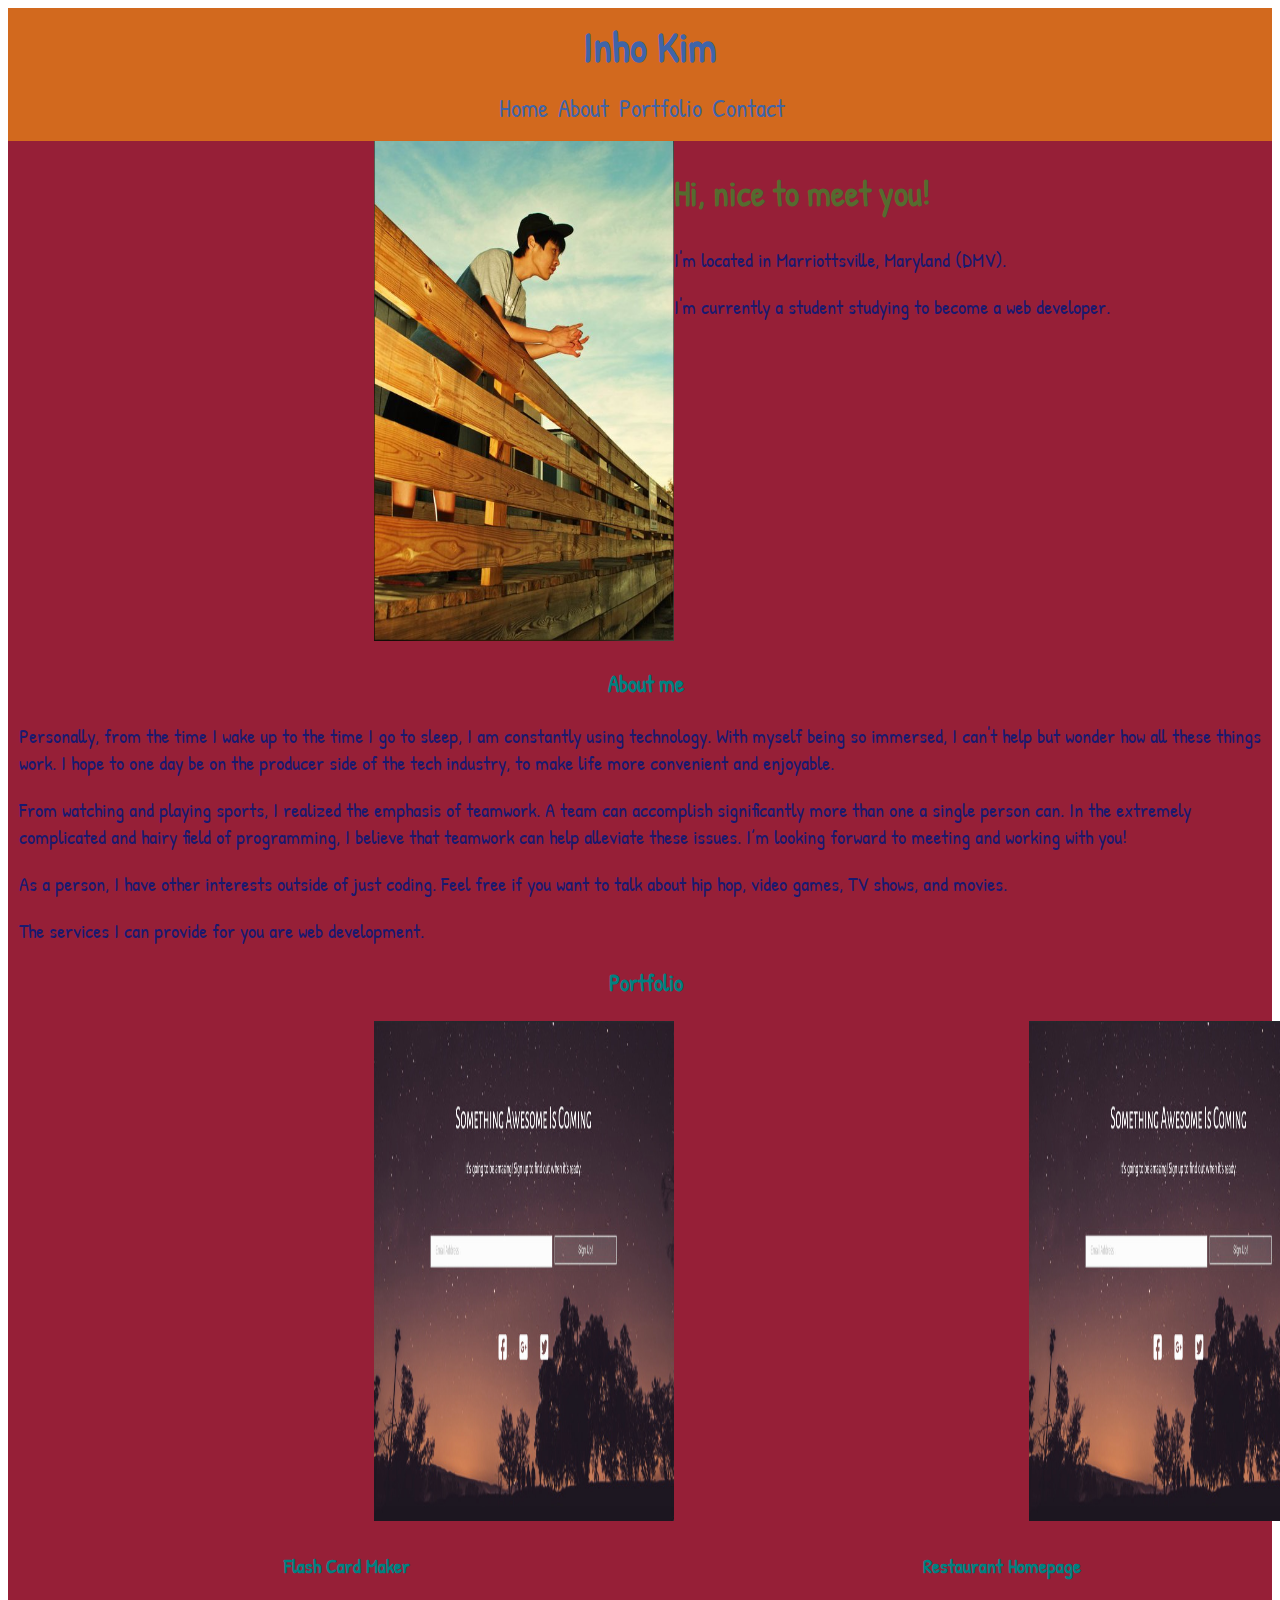
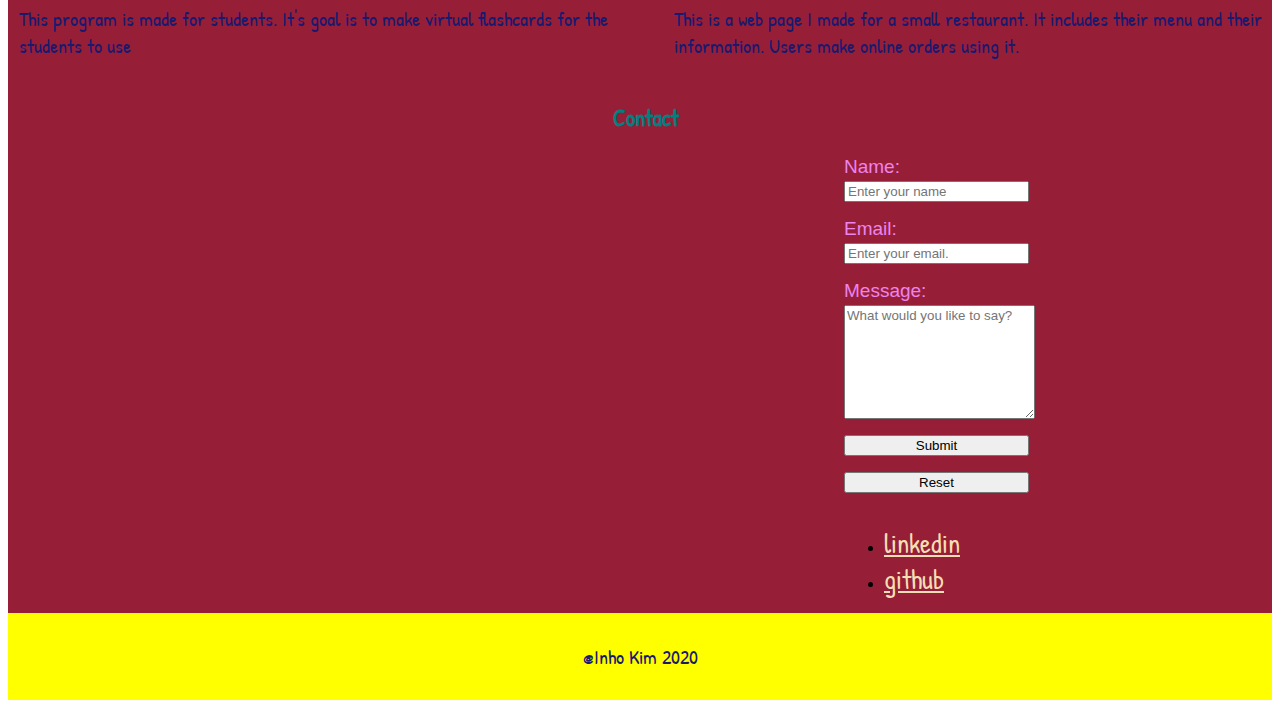
==== contact.html @ 94dd394b "Changes of Portfolio made to new repo" ====
<!DOCTYPE html>
<html lang="en">
<head>
    <meta charset="UTF-8">
    <meta name="viewport" content="width=], initial-scale=1.0">
    <title>Document</title>
    <link href="https://fonts.googleapis.com/css2?family=Patrick+Hand&display=swap" rel="stylesheet">
    <link href="https://fonts.googleapis.com/css2?family=Patrick+Hand&display=swap" rel="stylesheet">
    <link href="https://fonts.googleapis.com/css2?family=Patrick+Hand&display=swap" rel="stylesheet">
    <link href="https://fonts.googleapis.com/css2?family=Patrick+Hand&display=swap" rel="stylesheet">

	<link href="style.css" rel="stylesheet" type="text/css" />
</head>
    
<body>
    <!-- The heading and Nav-->
    <header>
            <h1>Inho Kim</h1>
            <nav>
                <ul>
                    <li><a href="home.html">Home</a></li>
                    <li><a href="about.html">About</a></li>
                    <li><a href="portfolio.html">Portfolio</a></li>
                    <li><a href="contact.html">Contact</a></li>
                </ul>
            </nav>

    </header>
<!--Content of the Portfolio-->
    <main>
    <article>
<!--Intro Section-->
        <section>
            <div class="group">
                <div class="item">
                    <img src ="images/myonlypicture.PNG" alt="A picture of me, Inho Kim, leaing towards a bridge">
                </div>
                <div class= "item">
                    <h2>Hi, nice to meet you! </h2>
                    <p>I'm located in Marriottsville, Maryland (DMV).</p>
                    <p>I'm currently a student studying to become a web developer.</p>
                </div>
            </div>
        </section>
<!--About me Section-->
        <section>
            <div>
                <h3>About me</h3>
                <p>Personally, from the time I wake up to the time I go to sleep, I am constantly using technology. With myself being so immersed, I can't help but wonder how all these things work. I hope to one day be on the producer side of the tech industry, to make life more convenient and enjoyable.</p>
                <p>From watching and playing sports, I realized the emphasis of teamwork. A team can accomplish significantly more than one a single person can. In the extremely complicated and hairy field of programming, I believe that teamwork can help alleviate these issues. I’m looking forward to meeting and working with you!</p>
                <p>As a person, I have other interests outside of just coding. Feel free if you want to talk about hip hop, video games, TV shows, and movies.</p>
                <p>The services I can provide for you are web development.</p>
            </div>
        </section>
<!--Portfolio-->
        <section>
                <h3>Portfolio</h3>
                <div class="group">
                    <div class="item">
    
                        <img src="images/coming soon image.jpg" alt="An image of a webpage that shows that it's down, but is being worked on">
                        <h4>Flash Card Maker</h4>
                        <p>This program is made for students. It's goal is to make virtual flashcards for the students to use</p>
                    </div>
                    <div class ="item">
                        <img src="images/coming soon image.jpg" alt="An image of a webpage that shows that it's down, but is being worked on">
                        <h4>Restaurant Homepage</h4>
                        <p>This is a web page I made for a small restaurant. It includes their menu and their information. Users make online orders using it.</p>
                    </div>
                </div>
                
            </div>
        </section>
<!--Contact Section-->
        <section>
            <h3>Contact</h3>
            <div class="group">
                <form action="https://formspree.io/f/mzbkervw" method="POST">
                    <label for="name">Name:</label>
                    <input type="text" name="name" placeholder="Enter your name">
                    
                    <label for="email">Email:</label>
                    <input type="email" name="_replyto" placeholder="Enter your email.">
   
                    <label for="form-message">Message:</label>
                    <textarea id="form-message" name="message" placeholder="What would you like to say?"></textarea>
                    
                    <button type= "submit">Submit</button>
                    <button type="reset">Reset</button>

                    <ul>
                        <li><a href="https://www.linkedin.com/in/inhokim0695/">linkedin</a></li>
                        <li><a href="https://github.com/inhokim95">github</a></li>
                    </ul>
                  </form>
            </div>
        </section>
    </article>
    </main>
<!-- Footer-->
    <footer>
        <p>@Inho Kim 2020</p>
    </footer>
</body>
</html>
---- style.css ----
header{
    display: flex;
    flex-direction: column;
    background: chocolate;
    margin-bottom: 0px;
    padding-top: 10px;
}

header h1{
    font-size: 50px;
    text-align: center;
    margin: 0;
    font-family: 'Patrick Hand', cursive;
    color: rgb(63, 100, 168);
  
}

header nav{
    display: flex;
    justify-content: center;
}

header nav ul{
    list-style: none;
    display: flex;
    padding-left: 0;
    font-family: 'Patrick Hand', cursive;

}

header nav ul a{
    color: rgb(63, 100, 168);
    font-size: 25px;
    text-align: center;
    text-decoration: none;
    margin-right: 10px;
}

header nav ul li:last-child{
    margin-right: 0px;
}

main{
    background-color: rgb(150, 31, 55);

}

/* Intro Section */
main img{
    width: 300px;
    height: 500px;
    margin-left: 24px;
}

main article section{
    margin-left: 11px;
}

form{
    display: flex;
    flex-direction: column;
}

form label{
    margin-bottom: 3px;
    color: violet;
    font-size: 19px;
    font-family: Arial, Helvetica, sans-serif;
}

form input{
    margin-bottom: 16px;
    margin-left: 0;
    font-family: Arial, Helvetica, sans-serif;
}

form textarea{
    margin-bottom: 16px;
    margin-left: 0;
    height: 6.75rem;
    font-family: Arial, Helvetica, sans-serif;
}

form button{
    margin-bottom: 16px;
}

main article section li a{
    font-family: 'Patrick Hand', cursive;
    list-style: none;
    font-size: 27px;
    color: wheat;
    
}

footer{
    background-color: yellow;
    padding: 10px;
    text-align: center;
}

/* Fonts */
h2{
    font-family: 'Patrick Hand', cursive;
    color: darkolivegreen;
    font-size: 35px;
}

h3{
    font-family: 'Patrick Hand', cursive;
    font-size: 23px;
    color: teal;

}

h4{
    font-family: 'Patrick Hand', cursive;
    font-size: 20px;
    color: teal;
}

p{
    font-family: 'Patrick Hand', cursive;
    font-size: 20px;
    color: midnightblue;
}


a:hover   { color: green; }
a:active  { color: pink;  }


/* Flexbox Group Purposes */
.group{
    display: flex;
    flex-direction: column;
}

.item{
    flex: 1;
}
.item-double{
    flex: 2;
}


/* Desktop Display here*/
@media all and (min-width:800px){
    header{
        display: flex;
        justify-content: space-between;
    }

    header h1{
        margin-left: 20px;
        font-size: 42px;
    }

    header nav ul{
        margin-left: 14px;
    
    }
    
    main img{
        margin-left: 355px;
    }
    
    h3{
        text-align: center;
    }

    h4{
        text-align: center;
    }

    .group{
        display: flex;
        flex-direction: row;
    }
    
    /*
    .image-desktop-adjust{
        margin-left: 182px;
    }
    */

    form{
        margin-left: 825px;
    }
    form textarea{
        width: 100%;
    }
}
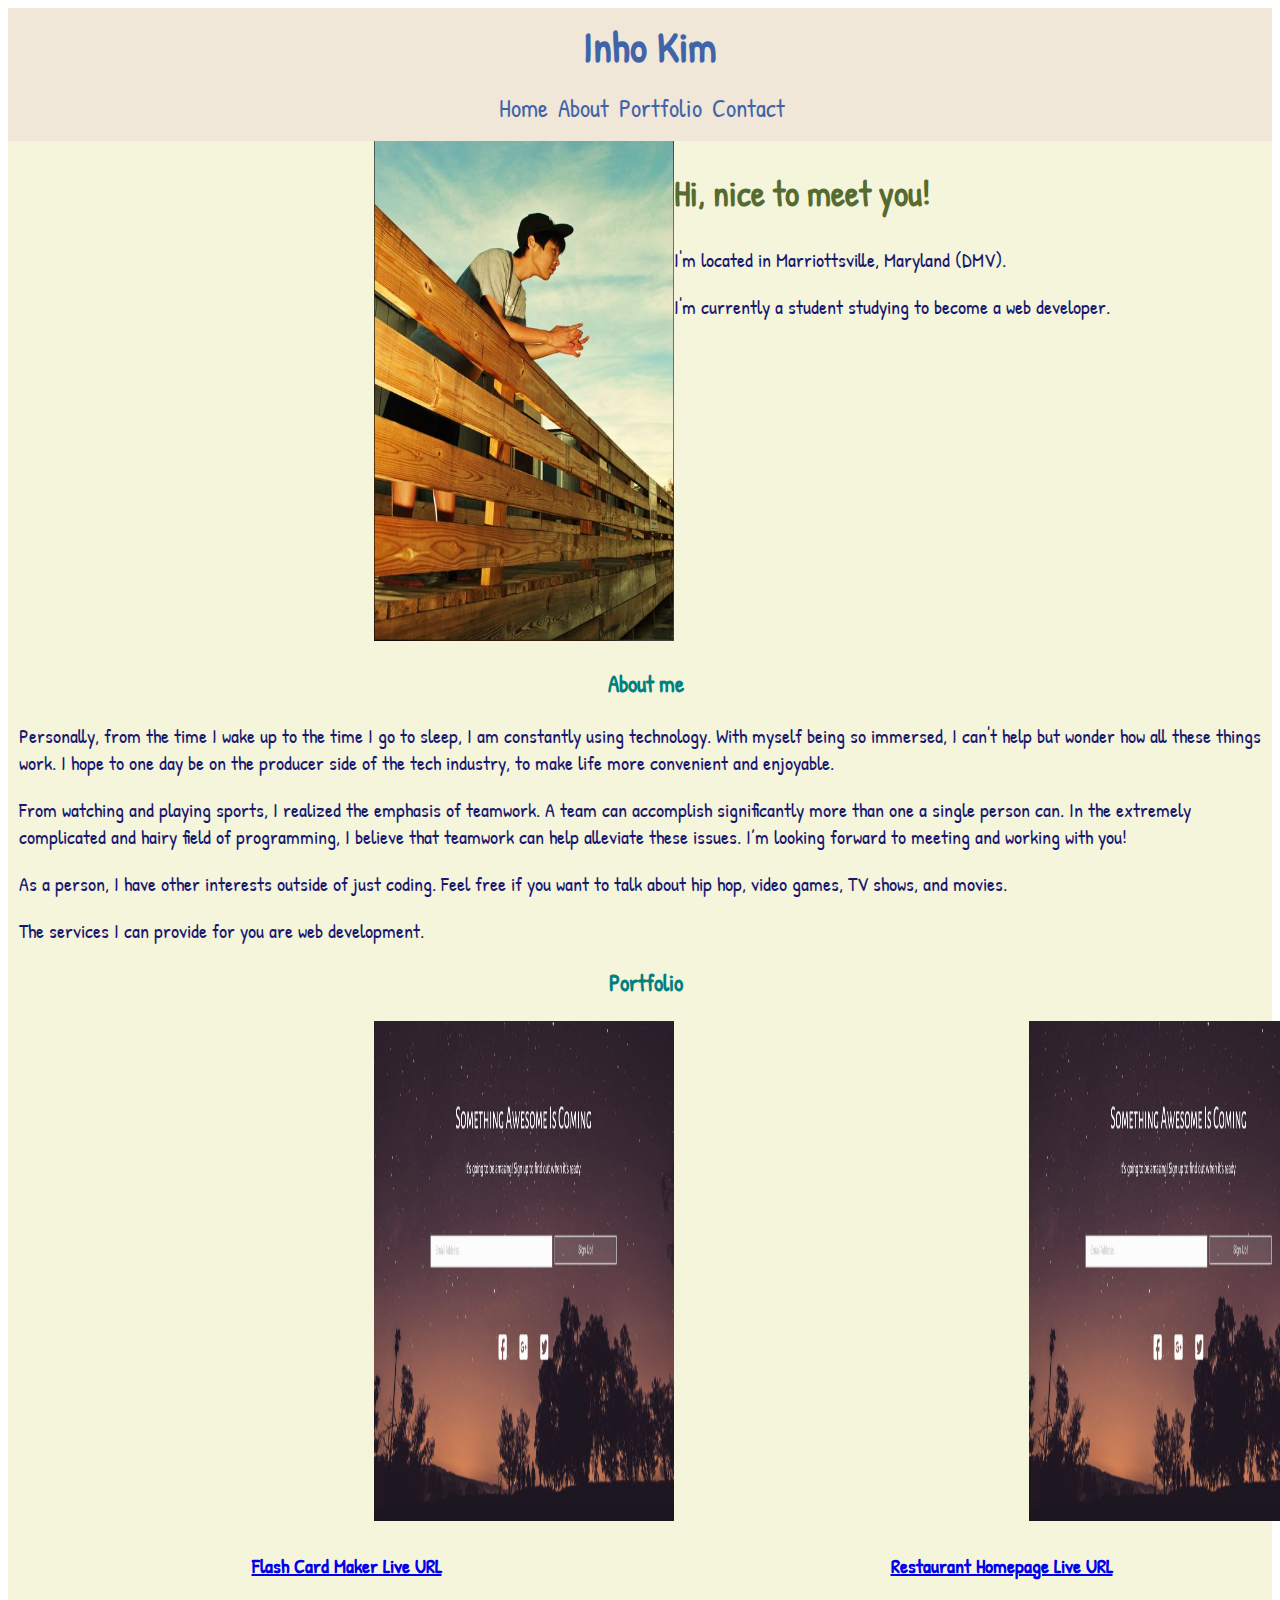
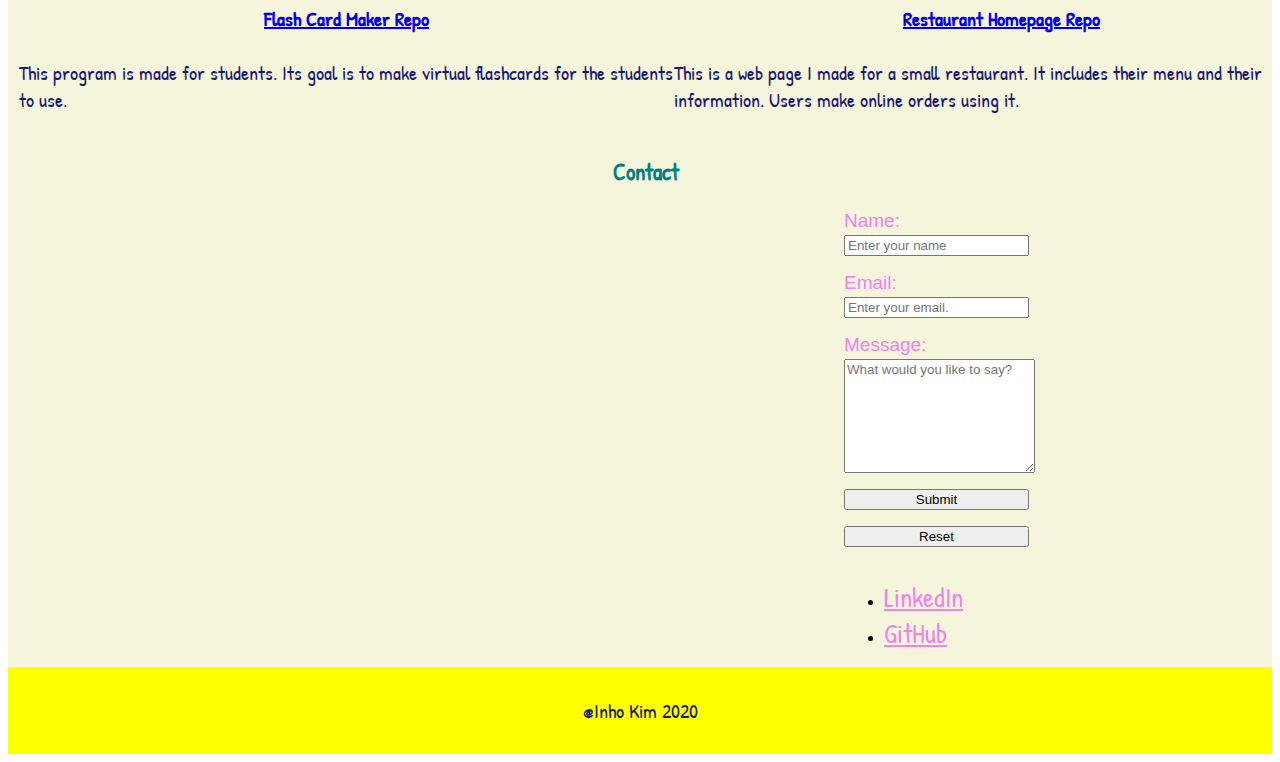
==== commit c67452d0: "Add files via upload" ====
--- a/contact.html
+++ b/contact.html
@@ -1,105 +1,107 @@
-<!DOCTYPE html>
-<html lang="en">
-<head>
-    <meta charset="UTF-8">
-    <meta name="viewport" content="width=], initial-scale=1.0">
-    <title>Document</title>
-    <link href="https://fonts.googleapis.com/css2?family=Patrick+Hand&display=swap" rel="stylesheet">
-    <link href="https://fonts.googleapis.com/css2?family=Patrick+Hand&display=swap" rel="stylesheet">
-    <link href="https://fonts.googleapis.com/css2?family=Patrick+Hand&display=swap" rel="stylesheet">
-    <link href="https://fonts.googleapis.com/css2?family=Patrick+Hand&display=swap" rel="stylesheet">
-
-	<link href="style.css" rel="stylesheet" type="text/css" />
-</head>
-    
-<body>
-    <!-- The heading and Nav-->
-    <header>
-            <h1>Inho Kim</h1>
-            <nav>
-                <ul>
-                    <li><a href="home.html">Home</a></li>
-                    <li><a href="about.html">About</a></li>
-                    <li><a href="portfolio.html">Portfolio</a></li>
-                    <li><a href="contact.html">Contact</a></li>
-                </ul>
-            </nav>
-
-    </header>
-<!--Content of the Portfolio-->
-    <main>
-    <article>
-<!--Intro Section-->
-        <section>
-            <div class="group">
-                <div class="item">
-                    <img src ="images/myonlypicture.PNG" alt="A picture of me, Inho Kim, leaing towards a bridge">
-                </div>
-                <div class= "item">
-                    <h2>Hi, nice to meet you! </h2>
-                    <p>I'm located in Marriottsville, Maryland (DMV).</p>
-                    <p>I'm currently a student studying to become a web developer.</p>
-                </div>
-            </div>
-        </section>
-<!--About me Section-->
-        <section>
-            <div>
-                <h3>About me</h3>
-                <p>Personally, from the time I wake up to the time I go to sleep, I am constantly using technology. With myself being so immersed, I can't help but wonder how all these things work. I hope to one day be on the producer side of the tech industry, to make life more convenient and enjoyable.</p>
-                <p>From watching and playing sports, I realized the emphasis of teamwork. A team can accomplish significantly more than one a single person can. In the extremely complicated and hairy field of programming, I believe that teamwork can help alleviate these issues. I’m looking forward to meeting and working with you!</p>
-                <p>As a person, I have other interests outside of just coding. Feel free if you want to talk about hip hop, video games, TV shows, and movies.</p>
-                <p>The services I can provide for you are web development.</p>
-            </div>
-        </section>
-<!--Portfolio-->
-        <section>
-                <h3>Portfolio</h3>
-                <div class="group">
-                    <div class="item">
-    
-                        <img src="images/coming soon image.jpg" alt="An image of a webpage that shows that it's down, but is being worked on">
-                        <h4>Flash Card Maker</h4>
-                        <p>This program is made for students. It's goal is to make virtual flashcards for the students to use</p>
-                    </div>
-                    <div class ="item">
-                        <img src="images/coming soon image.jpg" alt="An image of a webpage that shows that it's down, but is being worked on">
-                        <h4>Restaurant Homepage</h4>
-                        <p>This is a web page I made for a small restaurant. It includes their menu and their information. Users make online orders using it.</p>
-                    </div>
-                </div>
-                
-            </div>
-        </section>
-<!--Contact Section-->
-        <section>
-            <h3>Contact</h3>
-            <div class="group">
-                <form action="https://formspree.io/f/mzbkervw" method="POST">
-                    <label for="name">Name:</label>
-                    <input type="text" name="name" placeholder="Enter your name">
-                    
-                    <label for="email">Email:</label>
-                    <input type="email" name="_replyto" placeholder="Enter your email.">
-   
-                    <label for="form-message">Message:</label>
-                    <textarea id="form-message" name="message" placeholder="What would you like to say?"></textarea>
-                    
-                    <button type= "submit">Submit</button>
-                    <button type="reset">Reset</button>
-
-                    <ul>
-                        <li><a href="https://www.linkedin.com/in/inhokim0695/">linkedin</a></li>
-                        <li><a href="https://github.com/inhokim95">github</a></li>
-                    </ul>
-                  </form>
-            </div>
-        </section>
-    </article>
-    </main>
-<!-- Footer-->
-    <footer>
-        <p>@Inho Kim 2020</p>
-    </footer>
-</body>
+<!DOCTYPE html>
+<html lang="en">
+<head>
+    <meta charset="UTF-8">
+    <meta name="viewport" content="width=], initial-scale=1.0">
+    <title>Document</title>
+    <link href="https://fonts.googleapis.com/css2?family=Patrick+Hand&display=swap" rel="stylesheet">
+    <link href="https://fonts.googleapis.com/css2?family=Patrick+Hand&display=swap" rel="stylesheet">
+    <link href="https://fonts.googleapis.com/css2?family=Patrick+Hand&display=swap" rel="stylesheet">
+    <link href="https://fonts.googleapis.com/css2?family=Patrick+Hand&display=swap" rel="stylesheet">
+
+	<link href="style.css" rel="stylesheet" type="text/css" />
+</head>
+    
+<body>
+    <!-- The heading and Nav-->
+    <header>
+            <h1>Inho Kim</h1>
+            <nav>
+                <ul>
+                    <li><a href="home.html">Home</a></li>
+                    <li><a href="about.html">About</a></li>
+                    <li><a href="portfolio.html">Portfolio</a></li>
+                    <li><a href="contact.html">Contact</a></li>
+                </ul>
+            </nav>
+
+    </header>
+<!--Content of the Portfolio-->
+    <main>
+    <article>
+<!--Intro Section-->
+        <section>
+            <div class="group">
+                <div class="item">
+                    <img src ="images/myonlypicture.PNG" alt="A picture of me, Inho Kim, leaing towards a bridge">
+                </div>
+                <div class= "item">
+                    <h2>Hi, nice to meet you! </h2>
+                    <p>I'm located in Marriottsville, Maryland (DMV).</p>
+                    <p>I'm currently a student studying to become a web developer.</p>
+                </div>
+            </div>
+        </section>
+<!--About me Section-->
+        <section>
+            <div>
+                <h3>About me</h3>
+                <p>Personally, from the time I wake up to the time I go to sleep, I am constantly using technology. With myself being so immersed, I can't help but wonder how all these things work. I hope to one day be on the producer side of the tech industry, to make life more convenient and enjoyable.</p>
+                <p>From watching and playing sports, I realized the emphasis of teamwork. A team can accomplish significantly more than one a single person can. In the extremely complicated and hairy field of programming, I believe that teamwork can help alleviate these issues. I’m looking forward to meeting and working with you!</p>
+                <p>As a person, I have other interests outside of just coding. Feel free if you want to talk about hip hop, video games, TV shows, and movies.</p>
+                <p>The services I can provide for you are web development.</p>
+            </div>
+        </section>
+<!--Portfolio-->
+        <section>
+                <h3>Portfolio</h3>
+                <div class="group">
+                    <div class="item">
+    
+                        <img src="images/coming soon image.jpg" alt="An image of a webpage that shows that it's down, but is being worked on">
+                        <h4><a href="#stubbedlink">Flash Card Maker Live URL</a></h4>
+                        <h4><a href="#stubbedlink">Flash Card Maker Repo</a></h4>
+                        <p>This program is made for students. Its goal is to make virtual flashcards for the students to use.</p>
+                    </div>
+                    <div class ="item">
+                        <img src="images/coming soon image.jpg" alt="An image of a webpage that shows that it's down, but is being worked on">
+                        <h4><a href="#stubbedlink">Restaurant Homepage Live URL</a></h4>
+                        <h4><a href="#stubbedlink">Restaurant Homepage Repo</a></h4>
+                        <p>This is a web page I made for a small restaurant. It includes their menu and their information. Users make online orders using it.</p>
+                    </div>
+                </div>
+                
+            </div>
+        </section>
+<!--Contact Section-->
+        <section>
+            <h3>Contact</h3>
+            <div class="group">
+                <form action="https://formspree.io/f/mzbkervw" method="POST">
+                    <label for="name">Name:</label>
+                    <input type="text" name="name" placeholder="Enter your name">
+                    
+                    <label for="email">Email:</label>
+                    <input type="email" name="_replyto" placeholder="Enter your email.">
+   
+                    <label for="form-message">Message:</label>
+                    <textarea id="form-message" name="message" placeholder="What would you like to say?"></textarea>
+                    
+                    <button type= "submit">Submit</button>
+                    <button type="reset">Reset</button>
+
+                    <ul>
+                        <li><a href="https://www.linkedin.com/in/inhokim0695/">LinkedIn</a></li>
+                        <li><a href="https://github.com/inhokim95">GitHub</a></li>
+                    </ul>
+                  </form>
+            </div>
+        </section>
+    </article>
+    </main>
+<!-- Footer-->
+    <footer>
+        <p>@Inho Kim 2020</p>
+    </footer>
+</body>
 </html>--- a/style.css
+++ b/style.css
@@ -1,193 +1,193 @@
-header{
-    display: flex;
-    flex-direction: column;
-    background: chocolate;
-    margin-bottom: 0px;
-    padding-top: 10px;
-}
-
-header h1{
-    font-size: 50px;
-    text-align: center;
-    margin: 0;
-    font-family: 'Patrick Hand', cursive;
-    color: rgb(63, 100, 168);
-  
-}
-
-header nav{
-    display: flex;
-    justify-content: center;
-}
-
-header nav ul{
-    list-style: none;
-    display: flex;
-    padding-left: 0;
-    font-family: 'Patrick Hand', cursive;
-
-}
-
-header nav ul a{
-    color: rgb(63, 100, 168);
-    font-size: 25px;
-    text-align: center;
-    text-decoration: none;
-    margin-right: 10px;
-}
-
-header nav ul li:last-child{
-    margin-right: 0px;
-}
-
-main{
-    background-color: rgb(150, 31, 55);
-
-}
-
-/* Intro Section */
-main img{
-    width: 300px;
-    height: 500px;
-    margin-left: 24px;
-}
-
-main article section{
-    margin-left: 11px;
-}
-
-form{
-    display: flex;
-    flex-direction: column;
-}
-
-form label{
-    margin-bottom: 3px;
-    color: violet;
-    font-size: 19px;
-    font-family: Arial, Helvetica, sans-serif;
-}
-
-form input{
-    margin-bottom: 16px;
-    margin-left: 0;
-    font-family: Arial, Helvetica, sans-serif;
-}
-
-form textarea{
-    margin-bottom: 16px;
-    margin-left: 0;
-    height: 6.75rem;
-    font-family: Arial, Helvetica, sans-serif;
-}
-
-form button{
-    margin-bottom: 16px;
-}
-
-main article section li a{
-    font-family: 'Patrick Hand', cursive;
-    list-style: none;
-    font-size: 27px;
-    color: wheat;
-    
-}
-
-footer{
-    background-color: yellow;
-    padding: 10px;
-    text-align: center;
-}
-
-/* Fonts */
-h2{
-    font-family: 'Patrick Hand', cursive;
-    color: darkolivegreen;
-    font-size: 35px;
-}
-
-h3{
-    font-family: 'Patrick Hand', cursive;
-    font-size: 23px;
-    color: teal;
-
-}
-
-h4{
-    font-family: 'Patrick Hand', cursive;
-    font-size: 20px;
-    color: teal;
-}
-
-p{
-    font-family: 'Patrick Hand', cursive;
-    font-size: 20px;
-    color: midnightblue;
-}
-
-
-a:hover   { color: green; }
-a:active  { color: pink;  }
-
-
-/* Flexbox Group Purposes */
-.group{
-    display: flex;
-    flex-direction: column;
-}
-
-.item{
-    flex: 1;
-}
-.item-double{
-    flex: 2;
-}
-
-
-/* Desktop Display here*/
-@media all and (min-width:800px){
-    header{
-        display: flex;
-        justify-content: space-between;
-    }
-
-    header h1{
-        margin-left: 20px;
-        font-size: 42px;
-    }
-
-    header nav ul{
-        margin-left: 14px;
-    
-    }
-    
-    main img{
-        margin-left: 355px;
-    }
-    
-    h3{
-        text-align: center;
-    }
-
-    h4{
-        text-align: center;
-    }
-
-    .group{
-        display: flex;
-        flex-direction: row;
-    }
-    
-    /*
-    .image-desktop-adjust{
-        margin-left: 182px;
-    }
-    */
-
-    form{
-        margin-left: 825px;
-    }
-    form textarea{
-        width: 100%;
-    }
+header{
+    display: flex;
+    flex-direction: column;
+    background: #F0E7D8;
+    margin-bottom: 0px;
+    padding-top: 10px;
+}
+
+header h1{
+    font-size: 50px;
+    text-align: center;
+    margin: 0;
+    font-family: 'Patrick Hand', cursive;
+    color: rgb(63, 100, 168);
+  
+}
+
+header nav{
+    display: flex;
+    justify-content: center;
+}
+
+header nav ul{
+    list-style: none;
+    display: flex;
+    padding-left: 0;
+    font-family: 'Patrick Hand', cursive;
+
+}
+
+header nav ul a{
+    color: rgb(63, 100, 168);
+    font-size: 25px;
+    text-align: center;
+    text-decoration: none;
+    margin-right: 10px;
+}
+
+header nav ul li:last-child{
+    margin-right: 0px;
+}
+
+main{
+    background-color: beige;
+
+}
+
+/* Intro Section */
+main img{
+    width: 300px;
+    height: 500px;
+    margin-left: 24px;
+}
+
+main article section{
+    margin-left: 11px;
+}
+
+form{
+    display: flex;
+    flex-direction: column;
+}
+
+form label{
+    margin-bottom: 3px;
+    color: violet;
+    font-size: 19px;
+    font-family: Arial, Helvetica, sans-serif;
+}
+
+form input{
+    margin-bottom: 16px;
+    margin-left: 0;
+    font-family: Arial, Helvetica, sans-serif;
+}
+
+form textarea{
+    margin-bottom: 16px;
+    margin-left: 0;
+    height: 6.75rem;
+    font-family: Arial, Helvetica, sans-serif;
+}
+
+form button{
+    margin-bottom: 16px;
+}
+
+main article section li a{
+    font-family: 'Patrick Hand', cursive;
+    list-style: none;
+    font-size: 27px;
+    color: violet;
+    
+}
+
+footer{
+    background-color: yellow;
+    padding: 10px;
+    text-align: center;
+}
+
+/* Fonts */
+h2{
+    font-family: 'Patrick Hand', cursive;
+    color: darkolivegreen;
+    font-size: 35px;
+}
+
+h3{
+    font-family: 'Patrick Hand', cursive;
+    font-size: 23px;
+    color: teal;
+
+}
+
+h4{
+    font-family: 'Patrick Hand', cursive;
+    font-size: 20px;
+    color: teal;
+}
+
+p{
+    font-family: 'Patrick Hand', cursive;
+    font-size: 20px;
+    color: midnightblue;
+}
+
+
+a:hover   { color: green; }
+a:active  { color: pink;  }
+
+
+/* Flexbox Group Purposes */
+.group{
+    display: flex;
+    flex-direction: column;
+}
+
+.item{
+    flex: 1;
+}
+.item-double{
+    flex: 2;
+}
+
+
+/* Desktop Display here*/
+@media all and (min-width:800px){
+    header{
+        display: flex;
+        justify-content: space-between;
+    }
+
+    header h1{
+        margin-left: 20px;
+        font-size: 42px;
+    }
+
+    header nav ul{
+        margin-left: 14px;
+    
+    }
+    
+    main img{
+        margin-left: 355px;
+    }
+    
+    h3{
+        text-align: center;
+    }
+
+    h4{
+        text-align: center;
+    }
+
+    .group{
+        display: flex;
+        flex-direction: row;
+    }
+    
+    /*
+    .image-desktop-adjust{
+        margin-left: 182px;
+    }
+    */
+
+    form{
+        margin-left: 825px;
+    }
+    form textarea{
+        width: 100%;
+    }
 }